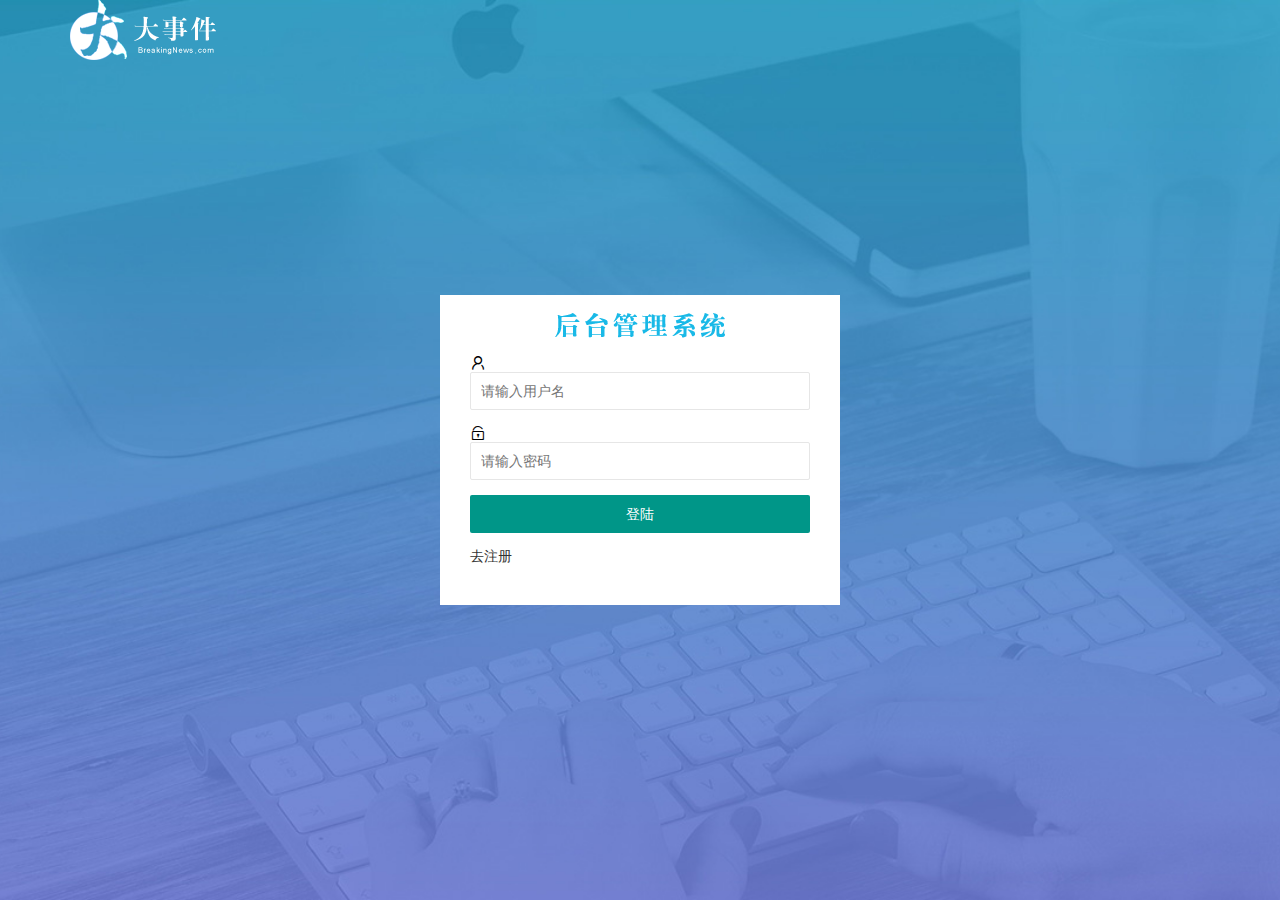
==== login.html @ 747759a8 "结构搭建完成" ====
<!DOCTYPE html>
<html lang="en">

<head>
    <meta charset="UTF-8">
    <meta name="viewport" content="width=device-width, initial-scale=1.0">
    <title>Document</title>
    <link rel="stylesheet" href="/assets/lib/layui/css/layui.css">
    <link rel="stylesheet" href="/assets/css/login.css">

</head>

<body>
    <!-- logo区域 -->
    <div class="layui-main">
        <img src="/assets/images/logo.png" alt="">
    </div>

    <!-- 登陆注册区域 -->
    <div class="form">
        <!-- 表头区域 -->
        <div class="title">

        </div>

        <!-- 登陆表单 -->
        <form class="layui-form" action="" id="form-login">
            <div class="layui-form-item">
                <i class="layui-icon layui-icon-username"></i>
                <input type="text" name="username" required lay-verify="required" placeholder="请输入用户名" autocomplete="off" class="layui-input">
            </div>
            <div class="layui-form-item">
                <i class="layui-icon layui-icon-password"></i>
                <input type="text" name="password" required lay-verify="required" placeholder="请输入密码" autocomplete="off" class="layui-input">
            </div>
            <div class="layui-form-item">
                <button class="layui-btn layui-btn-fluid" lay-submit lay-filter="formDemo">登陆</button>
            </div>
            <div class="layui-form-item">
                <a href="javascript:;">去注册</a>
            </div>
        </form>
    </div>
</body>

</html>
---- assets/lib/layui/css/layui.css ----
/** layui-v2.5.5 MIT License By https://www.layui.com */
 .layui-inline,img{display:inline-block;vertical-align:middle}h1,h2,h3,h4,h5,h6{font-weight:400}.layui-edge,.layui-header,.layui-inline,.layui-main{position:relative}.layui-body,.layui-edge,.layui-elip{overflow:hidden}.layui-btn,.layui-edge,.layui-inline,img{vertical-align:middle}.layui-btn,.layui-disabled,.layui-icon,.layui-unselect{-moz-user-select:none;-webkit-user-select:none;-ms-user-select:none}.layui-elip,.layui-form-checkbox span,.layui-form-pane .layui-form-label{text-overflow:ellipsis;white-space:nowrap}.layui-breadcrumb,.layui-tree-btnGroup{visibility:hidden}blockquote,body,button,dd,div,dl,dt,form,h1,h2,h3,h4,h5,h6,input,li,ol,p,pre,td,textarea,th,ul{margin:0;padding:0;-webkit-tap-highlight-color:rgba(0,0,0,0)}a:active,a:hover{outline:0}img{border:none}li{list-style:none}table{border-collapse:collapse;border-spacing:0}h4,h5,h6{font-size:100%}button,input,optgroup,option,select,textarea{font-family:inherit;font-size:inherit;font-style:inherit;font-weight:inherit;outline:0}pre{white-space:pre-wrap;white-space:-moz-pre-wrap;white-space:-pre-wrap;white-space:-o-pre-wrap;word-wrap:break-word}body{line-height:24px;font:14px Helvetica Neue,Helvetica,PingFang SC,Tahoma,Arial,sans-serif}hr{height:1px;margin:10px 0;border:0;clear:both}a{color:#333;text-decoration:none}a:hover{color:#777}a cite{font-style:normal;*cursor:pointer}.layui-border-box,.layui-border-box *{box-sizing:border-box}.layui-box,.layui-box *{box-sizing:content-box}.layui-clear{clear:both;*zoom:1}.layui-clear:after{content:'\20';clear:both;*zoom:1;display:block;height:0}.layui-inline{*display:inline;*zoom:1}.layui-edge{display:inline-block;width:0;height:0;border-width:6px;border-style:dashed;border-color:transparent}.layui-edge-top{top:-4px;border-bottom-color:#999;border-bottom-style:solid}.layui-edge-right{border-left-color:#999;border-left-style:solid}.layui-edge-bottom{top:2px;border-top-color:#999;border-top-style:solid}.layui-edge-left{border-right-color:#999;border-right-style:solid}.layui-disabled,.layui-disabled:hover{color:#d2d2d2!important;cursor:not-allowed!important}.layui-circle{border-radius:100%}.layui-show{display:block!important}.layui-hide{display:none!important}@font-face{font-family:layui-icon;src:url(../font/iconfont.eot?v=250);src:url(../font/iconfont.eot?v=250#iefix) format('embedded-opentype'),url(../font/iconfont.woff2?v=250) format('woff2'),url(../font/iconfont.woff?v=250) format('woff'),url(../font/iconfont.ttf?v=250) format('truetype'),url(../font/iconfont.svg?v=250#layui-icon) format('svg')}.layui-icon{font-family:layui-icon!important;font-size:16px;font-style:normal;-webkit-font-smoothing:antialiased;-moz-osx-font-smoothing:grayscale}.layui-icon-reply-fill:before{content:"\e611"}.layui-icon-set-fill:before{content:"\e614"}.layui-icon-menu-fill:before{content:"\e60f"}.layui-icon-search:before{content:"\e615"}.layui-icon-share:before{content:"\e641"}.layui-icon-set-sm:before{content:"\e620"}.layui-icon-engine:before{content:"\e628"}.layui-icon-close:before{content:"\1006"}.layui-icon-close-fill:before{content:"\1007"}.layui-icon-chart-screen:before{content:"\e629"}.layui-icon-star:before{content:"\e600"}.layui-icon-circle-dot:before{content:"\e617"}.layui-icon-chat:before{content:"\e606"}.layui-icon-release:before{content:"\e609"}.layui-icon-list:before{content:"\e60a"}.layui-icon-chart:before{content:"\e62c"}.layui-icon-ok-circle:before{content:"\1005"}.layui-icon-layim-theme:before{content:"\e61b"}.layui-icon-table:before{content:"\e62d"}.layui-icon-right:before{content:"\e602"}.layui-icon-left:before{content:"\e603"}.layui-icon-cart-simple:before{content:"\e698"}.layui-icon-face-cry:before{content:"\e69c"}.layui-icon-face-smile:before{content:"\e6af"}.layui-icon-survey:before{content:"\e6b2"}.layui-icon-tree:before{content:"\e62e"}.layui-icon-upload-circle:before{content:"\e62f"}.layui-icon-add-circle:before{content:"\e61f"}.layui-icon-download-circle:before{content:"\e601"}.layui-icon-templeate-1:before{content:"\e630"}.layui-icon-util:before{content:"\e631"}.layui-icon-face-surprised:before{content:"\e664"}.layui-icon-edit:before{content:"\e642"}.layui-icon-speaker:before{content:"\e645"}.layui-icon-down:before{content:"\e61a"}.layui-icon-file:before{content:"\e621"}.layui-icon-layouts:before{content:"\e632"}.layui-icon-rate-half:before{content:"\e6c9"}.layui-icon-add-circle-fine:before{content:"\e608"}.layui-icon-prev-circle:before{content:"\e633"}.layui-icon-read:before{content:"\e705"}.layui-icon-404:before{content:"\e61c"}.layui-icon-carousel:before{content:"\e634"}.layui-icon-help:before{content:"\e607"}.layui-icon-code-circle:before{content:"\e635"}.layui-icon-water:before{content:"\e636"}.layui-icon-username:before{content:"\e66f"}.layui-icon-find-fill:before{content:"\e670"}.layui-icon-about:before{content:"\e60b"}.layui-icon-location:before{content:"\e715"}.layui-icon-up:before{content:"\e619"}.layui-icon-pause:before{content:"\e651"}.layui-icon-date:before{content:"\e637"}.layui-icon-layim-uploadfile:before{content:"\e61d"}.layui-icon-delete:before{content:"\e640"}.layui-icon-play:before{content:"\e652"}.layui-icon-top:before{content:"\e604"}.layui-icon-friends:before{content:"\e612"}.layui-icon-refresh-3:before{content:"\e9aa"}.layui-icon-ok:before{content:"\e605"}.layui-icon-layer:before{content:"\e638"}.layui-icon-face-smile-fine:before{content:"\e60c"}.layui-icon-dollar:before{content:"\e659"}.layui-icon-group:before{content:"\e613"}.layui-icon-layim-download:before{content:"\e61e"}.layui-icon-picture-fine:before{content:"\e60d"}.layui-icon-link:before{content:"\e64c"}.layui-icon-diamond:before{content:"\e735"}.layui-icon-log:before{content:"\e60e"}.layui-icon-rate-solid:before{content:"\e67a"}.layui-icon-fonts-del:before{content:"\e64f"}.layui-icon-unlink:before{content:"\e64d"}.layui-icon-fonts-clear:before{content:"\e639"}.layui-icon-triangle-r:before{content:"\e623"}.layui-icon-circle:before{content:"\e63f"}.layui-icon-radio:before{content:"\e643"}.layui-icon-align-center:before{content:"\e647"}.layui-icon-align-right:before{content:"\e648"}.layui-icon-align-left:before{content:"\e649"}.layui-icon-loading-1:before{content:"\e63e"}.layui-icon-return:before{content:"\e65c"}.layui-icon-fonts-strong:before{content:"\e62b"}.layui-icon-upload:before{content:"\e67c"}.layui-icon-dialogue:before{content:"\e63a"}.layui-icon-video:before{content:"\e6ed"}.layui-icon-headset:before{content:"\e6fc"}.layui-icon-cellphone-fine:before{content:"\e63b"}.layui-icon-add-1:before{content:"\e654"}.layui-icon-face-smile-b:before{content:"\e650"}.layui-icon-fonts-html:before{content:"\e64b"}.layui-icon-form:before{content:"\e63c"}.layui-icon-cart:before{content:"\e657"}.layui-icon-camera-fill:before{content:"\e65d"}.layui-icon-tabs:before{content:"\e62a"}.layui-icon-fonts-code:before{content:"\e64e"}.layui-icon-fire:before{content:"\e756"}.layui-icon-set:before{content:"\e716"}.layui-icon-fonts-u:before{content:"\e646"}.layui-icon-triangle-d:before{content:"\e625"}.layui-icon-tips:before{content:"\e702"}.layui-icon-picture:before{content:"\e64a"}.layui-icon-more-vertical:before{content:"\e671"}.layui-icon-flag:before{content:"\e66c"}.layui-icon-loading:before{content:"\e63d"}.layui-icon-fonts-i:before{content:"\e644"}.layui-icon-refresh-1:before{content:"\e666"}.layui-icon-rmb:before{content:"\e65e"}.layui-icon-home:before{content:"\e68e"}.layui-icon-user:before{content:"\e770"}.layui-icon-notice:before{content:"\e667"}.layui-icon-login-weibo:before{content:"\e675"}.layui-icon-voice:before{content:"\e688"}.layui-icon-upload-drag:before{content:"\e681"}.layui-icon-login-qq:before{content:"\e676"}.layui-icon-snowflake:before{content:"\e6b1"}.layui-icon-file-b:before{content:"\e655"}.layui-icon-template:before{content:"\e663"}.layui-icon-auz:before{content:"\e672"}.layui-icon-console:before{content:"\e665"}.layui-icon-app:before{content:"\e653"}.layui-icon-prev:before{content:"\e65a"}.layui-icon-website:before{content:"\e7ae"}.layui-icon-next:before{content:"\e65b"}.layui-icon-component:before{content:"\e857"}.layui-icon-more:before{content:"\e65f"}.layui-icon-login-wechat:before{content:"\e677"}.layui-icon-shrink-right:before{content:"\e668"}.layui-icon-spread-left:before{content:"\e66b"}.layui-icon-camera:before{content:"\e660"}.layui-icon-note:before{content:"\e66e"}.layui-icon-refresh:before{content:"\e669"}.layui-icon-female:before{content:"\e661"}.layui-icon-male:before{content:"\e662"}.layui-icon-password:before{content:"\e673"}.layui-icon-senior:before{content:"\e674"}.layui-icon-theme:before{content:"\e66a"}.layui-icon-tread:before{content:"\e6c5"}.layui-icon-praise:before{content:"\e6c6"}.layui-icon-star-fill:before{content:"\e658"}.layui-icon-rate:before{content:"\e67b"}.layui-icon-template-1:before{content:"\e656"}.layui-icon-vercode:before{content:"\e679"}.layui-icon-cellphone:before{content:"\e678"}.layui-icon-screen-full:before{content:"\e622"}.layui-icon-screen-restore:before{content:"\e758"}.layui-icon-cols:before{content:"\e610"}.layui-icon-export:before{content:"\e67d"}.layui-icon-print:before{content:"\e66d"}.layui-icon-slider:before{content:"\e714"}.layui-icon-addition:before{content:"\e624"}.layui-icon-subtraction:before{content:"\e67e"}.layui-icon-service:before{content:"\e626"}.layui-icon-transfer:before{content:"\e691"}.layui-main{width:1140px;margin:0 auto}.layui-header{z-index:1000;height:60px}.layui-header a:hover{transition:all .5s;-webkit-transition:all .5s}.layui-side{position:fixed;left:0;top:0;bottom:0;z-index:999;width:200px;overflow-x:hidden}.layui-side-scroll{position:relative;width:220px;height:100%;overflow-x:hidden}.layui-body{position:absolute;left:200px;right:0;top:0;bottom:0;z-index:998;width:auto;overflow-y:auto;box-sizing:border-box}.layui-layout-body{overflow:hidden}.layui-layout-admin .layui-header{background-color:#23262E}.layui-layout-admin .layui-side{top:60px;width:200px;overflow-x:hidden}.layui-layout-admin .layui-body{position:fixed;top:60px;bottom:44px}.layui-layout-admin .layui-main{width:auto;margin:0 15px}.layui-layout-admin .layui-footer{position:fixed;left:200px;right:0;bottom:0;height:44px;line-height:44px;padding:0 15px;background-color:#eee}.layui-layout-admin .layui-logo{position:absolute;left:0;top:0;width:200px;height:100%;line-height:60px;text-align:center;color:#009688;font-size:16px}.layui-layout-admin .layui-header .layui-nav{background:0 0}.layui-layout-left{position:absolute!important;left:200px;top:0}.layui-layout-right{position:absolute!important;right:0;top:0}.layui-container{position:relative;margin:0 auto;padding:0 15px;box-sizing:border-box}.layui-fluid{position:relative;margin:0 auto;padding:0 15px}.layui-row:after,.layui-row:before{content:'';display:block;clear:both}.layui-col-lg1,.layui-col-lg10,.layui-col-lg11,.layui-col-lg12,.layui-col-lg2,.layui-col-lg3,.layui-col-lg4,.layui-col-lg5,.layui-col-lg6,.layui-col-lg7,.layui-col-lg8,.layui-col-lg9,.layui-col-md1,.layui-col-md10,.layui-col-md11,.layui-col-md12,.layui-col-md2,.layui-col-md3,.layui-col-md4,.layui-col-md5,.layui-col-md6,.layui-col-md7,.layui-col-md8,.layui-col-md9,.layui-col-sm1,.layui-col-sm10,.layui-col-sm11,.layui-col-sm12,.layui-col-sm2,.layui-col-sm3,.layui-col-sm4,.layui-col-sm5,.layui-col-sm6,.layui-col-sm7,.layui-col-sm8,.layui-col-sm9,.layui-col-xs1,.layui-col-xs10,.layui-col-xs11,.layui-col-xs12,.layui-col-xs2,.layui-col-xs3,.layui-col-xs4,.layui-col-xs5,.layui-col-xs6,.layui-col-xs7,.layui-col-xs8,.layui-col-xs9{position:relative;display:block;box-sizing:border-box}.layui-col-xs1,.layui-col-xs10,.layui-col-xs11,.layui-col-xs12,.layui-col-xs2,.layui-col-xs3,.layui-col-xs4,.layui-col-xs5,.layui-col-xs6,.layui-col-xs7,.layui-col-xs8,.layui-col-xs9{float:left}.layui-col-xs1{width:8.33333333%}.layui-col-xs2{width:16.66666667%}.layui-col-xs3{width:25%}.layui-col-xs4{width:33.33333333%}.layui-col-xs5{width:41.66666667%}.layui-col-xs6{width:50%}.layui-col-xs7{width:58.33333333%}.layui-col-xs8{width:66.66666667%}.layui-col-xs9{width:75%}.layui-col-xs10{width:83.33333333%}.layui-col-xs11{width:91.66666667%}.layui-col-xs12{width:100%}.layui-col-xs-offset1{margin-left:8.33333333%}.layui-col-xs-offset2{margin-left:16.66666667%}.layui-col-xs-offset3{margin-left:25%}.layui-col-xs-offset4{margin-left:33.33333333%}.layui-col-xs-offset5{margin-left:41.66666667%}.layui-col-xs-offset6{margin-left:50%}.layui-col-xs-offset7{margin-left:58.33333333%}.layui-col-xs-offset8{margin-left:66.66666667%}.layui-col-xs-offset9{margin-left:75%}.layui-col-xs-offset10{margin-left:83.33333333%}.layui-col-xs-offset11{margin-left:91.66666667%}.layui-col-xs-offset12{margin-left:100%}@media screen and (max-width:768px){.layui-hide-xs{display:none!important}.layui-show-xs-block{display:block!important}.layui-show-xs-inline{display:inline!important}.layui-show-xs-inline-block{display:inline-block!important}}@media screen and (min-width:768px){.layui-container{width:750px}.layui-hide-sm{display:none!important}.layui-show-sm-block{display:block!important}.layui-show-sm-inline{display:inline!important}.layui-show-sm-inline-block{display:inline-block!important}.layui-col-sm1,.layui-col-sm10,.layui-col-sm11,.layui-col-sm12,.layui-col-sm2,.layui-col-sm3,.layui-col-sm4,.layui-col-sm5,.layui-col-sm6,.layui-col-sm7,.layui-col-sm8,.layui-col-sm9{float:left}.layui-col-sm1{width:8.33333333%}.layui-col-sm2{width:16.66666667%}.layui-col-sm3{width:25%}.layui-col-sm4{width:33.33333333%}.layui-col-sm5{width:41.66666667%}.layui-col-sm6{width:50%}.layui-col-sm7{width:58.33333333%}.layui-col-sm8{width:66.66666667%}.layui-col-sm9{width:75%}.layui-col-sm10{width:83.33333333%}.layui-col-sm11{width:91.66666667%}.layui-col-sm12{width:100%}.layui-col-sm-offset1{margin-left:8.33333333%}.layui-col-sm-offset2{margin-left:16.66666667%}.layui-col-sm-offset3{margin-left:25%}.layui-col-sm-offset4{margin-left:33.33333333%}.layui-col-sm-offset5{margin-left:41.66666667%}.layui-col-sm-offset6{margin-left:50%}.layui-col-sm-offset7{margin-left:58.33333333%}.layui-col-sm-offset8{margin-left:66.66666667%}.layui-col-sm-offset9{margin-left:75%}.layui-col-sm-offset10{margin-left:83.33333333%}.layui-col-sm-offset11{margin-left:91.66666667%}.layui-col-sm-offset12{margin-left:100%}}@media screen and (min-width:992px){.layui-container{width:970px}.layui-hide-md{display:none!important}.layui-show-md-block{display:block!important}.layui-show-md-inline{display:inline!important}.layui-show-md-inline-block{display:inline-block!important}.layui-col-md1,.layui-col-md10,.layui-col-md11,.layui-col-md12,.layui-col-md2,.layui-col-md3,.layui-col-md4,.layui-col-md5,.layui-col-md6,.layui-col-md7,.layui-col-md8,.layui-col-md9{float:left}.layui-col-md1{width:8.33333333%}.layui-col-md2{width:16.66666667%}.layui-col-md3{width:25%}.layui-col-md4{width:33.33333333%}.layui-col-md5{width:41.66666667%}.layui-col-md6{width:50%}.layui-col-md7{width:58.33333333%}.layui-col-md8{width:66.66666667%}.layui-col-md9{width:75%}.layui-col-md10{width:83.33333333%}.layui-col-md11{width:91.66666667%}.layui-col-md12{width:100%}.layui-col-md-offset1{margin-left:8.33333333%}.layui-col-md-offset2{margin-left:16.66666667%}.layui-col-md-offset3{margin-left:25%}.layui-col-md-offset4{margin-left:33.33333333%}.layui-col-md-offset5{margin-left:41.66666667%}.layui-col-md-offset6{margin-left:50%}.layui-col-md-offset7{margin-left:58.33333333%}.layui-col-md-offset8{margin-left:66.66666667%}.layui-col-md-offset9{margin-left:75%}.layui-col-md-offset10{margin-left:83.33333333%}.layui-col-md-offset11{margin-left:91.66666667%}.layui-col-md-offset12{margin-left:100%}}@media screen and (min-width:1200px){.layui-container{width:1170px}.layui-hide-lg{display:none!important}.layui-show-lg-block{display:block!important}.layui-show-lg-inline{display:inline!important}.layui-show-lg-inline-block{display:inline-block!important}.layui-col-lg1,.layui-col-lg10,.layui-col-lg11,.layui-col-lg12,.layui-col-lg2,.layui-col-lg3,.layui-col-lg4,.layui-col-lg5,.layui-col-lg6,.layui-col-lg7,.layui-col-lg8,.layui-col-lg9{float:left}.layui-col-lg1{width:8.33333333%}.layui-col-lg2{width:16.66666667%}.layui-col-lg3{width:25%}.layui-col-lg4{width:33.33333333%}.layui-col-lg5{width:41.66666667%}.layui-col-lg6{width:50%}.layui-col-lg7{width:58.33333333%}.layui-col-lg8{width:66.66666667%}.layui-col-lg9{width:75%}.layui-col-lg10{width:83.33333333%}.layui-col-lg11{width:91.66666667%}.layui-col-lg12{width:100%}.layui-col-lg-offset1{margin-left:8.33333333%}.layui-col-lg-offset2{margin-left:16.66666667%}.layui-col-lg-offset3{margin-left:25%}.layui-col-lg-offset4{margin-left:33.33333333%}.layui-col-lg-offset5{margin-left:41.66666667%}.layui-col-lg-offset6{margin-left:50%}.layui-col-lg-offset7{margin-left:58.33333333%}.layui-col-lg-offset8{margin-left:66.66666667%}.layui-col-lg-offset9{margin-left:75%}.layui-col-lg-offset10{margin-left:83.33333333%}.layui-col-lg-offset11{margin-left:91.66666667%}.layui-col-lg-offset12{margin-left:100%}}.layui-col-space1{margin:-.5px}.layui-col-space1>*{padding:.5px}.layui-col-space3{margin:-1.5px}.layui-col-space3>*{padding:1.5px}.layui-col-space5{margin:-2.5px}.layui-col-space5>*{padding:2.5px}.layui-col-space8{margin:-3.5px}.layui-col-space8>*{padding:3.5px}.layui-col-space10{margin:-5px}.layui-col-space10>*{padding:5px}.layui-col-space12{margin:-6px}.layui-col-space12>*{padding:6px}.layui-col-space15{margin:-7.5px}.layui-col-space15>*{padding:7.5px}.layui-col-space18{margin:-9px}.layui-col-space18>*{padding:9px}.layui-col-space20{margin:-10px}.layui-col-space20>*{padding:10px}.layui-col-space22{margin:-11px}.layui-col-space22>*{padding:11px}.layui-col-space25{margin:-12.5px}.layui-col-space25>*{padding:12.5px}.layui-col-space30{margin:-15px}.layui-col-space30>*{padding:15px}.layui-btn,.layui-input,.layui-select,.layui-textarea,.layui-upload-button{outline:0;-webkit-appearance:none;transition:all .3s;-webkit-transition:all .3s;box-sizing:border-box}.layui-elem-quote{margin-bottom:10px;padding:15px;line-height:22px;border-left:5px solid #009688;border-radius:0 2px 2px 0;background-color:#f2f2f2}.layui-quote-nm{border-style:solid;border-width:1px 1px 1px 5px;background:0 0}.layui-elem-field{margin-bottom:10px;padding:0;border-width:1px;border-style:solid}.layui-elem-field legend{margin-left:20px;padding:0 10px;font-size:20px;font-weight:300}.layui-field-title{margin:10px 0 20px;border-width:1px 0 0}.layui-field-box{padding:10px 15px}.layui-field-title .layui-field-box{padding:10px 0}.layui-progress{position:relative;height:6px;border-radius:20px;background-color:#e2e2e2}.layui-progress-bar{position:absolute;left:0;top:0;width:0;max-width:100%;height:6px;border-radius:20px;text-align:right;background-color:#5FB878;transition:all .3s;-webkit-transition:all .3s}.layui-progress-big,.layui-progress-big .layui-progress-bar{height:18px;line-height:18px}.layui-progress-text{position:relative;top:-20px;line-height:18px;font-size:12px;color:#666}.layui-progress-big .layui-progress-text{position:static;padding:0 10px;color:#fff}.layui-collapse{border-width:1px;border-style:solid;border-radius:2px}.layui-colla-content,.layui-colla-item{border-top-width:1px;border-top-style:solid}.layui-colla-item:first-child{border-top:none}.layui-colla-title{position:relative;height:42px;line-height:42px;padding:0 15px 0 35px;color:#333;background-color:#f2f2f2;cursor:pointer;font-size:14px;overflow:hidden}.layui-colla-content{display:none;padding:10px 15px;line-height:22px;color:#666}.layui-colla-icon{position:absolute;left:15px;top:0;font-size:14px}.layui-card{margin-bottom:15px;border-radius:2px;background-color:#fff;box-shadow:0 1px 2px 0 rgba(0,0,0,.05)}.layui-card:last-child{margin-bottom:0}.layui-card-header{position:relative;height:42px;line-height:42px;padding:0 15px;border-bottom:1px solid #f6f6f6;color:#333;border-radius:2px 2px 0 0;font-size:14px}.layui-bg-black,.layui-bg-blue,.layui-bg-cyan,.layui-bg-green,.layui-bg-orange,.layui-bg-red{color:#fff!important}.layui-card-body{position:relative;padding:10px 15px;line-height:24px}.layui-card-body[pad15]{padding:15px}.layui-card-body[pad20]{padding:20px}.layui-card-body .layui-table{margin:5px 0}.layui-card .layui-tab{margin:0}.layui-panel-window{position:relative;padding:15px;border-radius:0;border-top:5px solid #E6E6E6;background-color:#fff}.layui-auxiliar-moving{position:fixed;left:0;right:0;top:0;bottom:0;width:100%;height:100%;background:0 0;z-index:9999999999}.layui-form-label,.layui-form-mid,.layui-form-select,.layui-input-block,.layui-input-inline,.layui-textarea{position:relative}.layui-bg-red{background-color:#FF5722!important}.layui-bg-orange{background-color:#FFB800!important}.layui-bg-green{background-color:#009688!important}.layui-bg-cyan{background-color:#2F4056!important}.layui-bg-blue{background-color:#1E9FFF!important}.layui-bg-black{background-color:#393D49!important}.layui-bg-gray{background-color:#eee!important;color:#666!important}.layui-badge-rim,.layui-colla-content,.layui-colla-item,.layui-collapse,.layui-elem-field,.layui-form-pane .layui-form-item[pane],.layui-form-pane .layui-form-label,.layui-input,.layui-layedit,.layui-layedit-tool,.layui-quote-nm,.layui-select,.layui-tab-bar,.layui-tab-card,.layui-tab-title,.layui-tab-title .layui-this:after,.layui-textarea{border-color:#e6e6e6}.layui-timeline-item:before,hr{background-color:#e6e6e6}.layui-text{line-height:22px;font-size:14px;color:#666}.layui-text h1,.layui-text h2,.layui-text h3{font-weight:500;color:#333}.layui-text h1{font-size:30px}.layui-text h2{font-size:24px}.layui-text h3{font-size:18px}.layui-text a:not(.layui-btn){color:#01AAED}.layui-text a:not(.layui-btn):hover{text-decoration:underline}.layui-text ul{padding:5px 0 5px 15px}.layui-text ul li{margin-top:5px;list-style-type:disc}.layui-text em,.layui-word-aux{color:#999!important;padding:0 5px!important}.layui-btn{display:inline-block;height:38px;line-height:38px;padding:0 18px;background-color:#009688;color:#fff;white-space:nowrap;text-align:center;font-size:14px;border:none;border-radius:2px;cursor:pointer}.layui-btn:hover{opacity:.8;filter:alpha(opacity=80);color:#fff}.layui-btn:active{opacity:1;filter:alpha(opacity=100)}.layui-btn+.layui-btn{margin-left:10px}.layui-btn-container{font-size:0}.layui-btn-container .layui-btn{margin-right:10px;margin-bottom:10px}.layui-btn-container .layui-btn+.layui-btn{margin-left:0}.layui-table .layui-btn-container .layui-btn{margin-bottom:9px}.layui-btn-radius{border-radius:100px}.layui-btn .layui-icon{margin-right:3px;font-size:18px;vertical-align:bottom;vertical-align:middle\9}.layui-btn-primary{border:1px solid #C9C9C9;background-color:#fff;color:#555}.layui-btn-primary:hover{border-color:#009688;color:#333}.layui-btn-normal{background-color:#1E9FFF}.layui-btn-warm{background-color:#FFB800}.layui-btn-danger{background-color:#FF5722}.layui-btn-checked{background-color:#5FB878}.layui-btn-disabled,.layui-btn-disabled:active,.layui-btn-disabled:hover{border:1px solid #e6e6e6;background-color:#FBFBFB;color:#C9C9C9;cursor:not-allowed;opacity:1}.layui-btn-lg{height:44px;line-height:44px;padding:0 25px;font-size:16px}.layui-btn-sm{height:30px;line-height:30px;padding:0 10px;font-size:12px}.layui-btn-sm i{font-size:16px!important}.layui-btn-xs{height:22px;line-height:22px;padding:0 5px;font-size:12px}.layui-btn-xs i{font-size:14px!important}.layui-btn-group{display:inline-block;vertical-align:middle;font-size:0}.layui-btn-group .layui-btn{margin-left:0!important;margin-right:0!important;border-left:1px solid rgba(255,255,255,.5);border-radius:0}.layui-btn-group .layui-btn-primary{border-left:none}.layui-btn-group .layui-btn-primary:hover{border-color:#C9C9C9;color:#009688}.layui-btn-group .layui-btn:first-child{border-left:none;border-radius:2px 0 0 2px}.layui-btn-group .layui-btn-primary:first-child{border-left:1px solid #c9c9c9}.layui-btn-group .layui-btn:last-child{border-radius:0 2px 2px 0}.layui-btn-group .layui-btn+.layui-btn{margin-left:0}.layui-btn-group+.layui-btn-group{margin-left:10px}.layui-btn-fluid{width:100%}.layui-input,.layui-select,.layui-textarea{height:38px;line-height:1.3;line-height:38px\9;border-width:1px;border-style:solid;background-color:#fff;border-radius:2px}.layui-input::-webkit-input-placeholder,.layui-select::-webkit-input-placeholder,.layui-textarea::-webkit-input-placeholder{line-height:1.3}.layui-input,.layui-textarea{display:block;width:100%;padding-left:10px}.layui-input:hover,.layui-textarea:hover{border-color:#D2D2D2!important}.layui-input:focus,.layui-textarea:focus{border-color:#C9C9C9!important}.layui-textarea{min-height:100px;height:auto;line-height:20px;padding:6px 10px;resize:vertical}.layui-select{padding:0 10px}.layui-form input[type=checkbox],.layui-form input[type=radio],.layui-form select{display:none}.layui-form [lay-ignore]{display:initial}.layui-form-item{margin-bottom:15px;clear:both;*zoom:1}.layui-form-item:after{content:'\20';clear:both;*zoom:1;display:block;height:0}.layui-form-label{float:left;display:block;padding:9px 15px;width:80px;font-weight:400;line-height:20px;text-align:right}.layui-form-label-col{display:block;float:none;padding:9px 0;line-height:20px;text-align:left}.layui-form-item .layui-inline{margin-bottom:5px;margin-right:10px}.layui-input-block{margin-left:110px;min-height:36px}.layui-input-inline{display:inline-block;vertical-align:middle}.layui-form-item .layui-input-inline{float:left;width:190px;margin-right:10px}.layui-form-text .layui-input-inline{width:auto}.layui-form-mid{float:left;display:block;padding:9px 0!important;line-height:20px;margin-right:10px}.layui-form-danger+.layui-form-select .layui-input,.layui-form-danger:focus{border-color:#FF5722!important}.layui-form-select .layui-input{padding-right:30px;cursor:pointer}.layui-form-select .layui-edge{position:absolute;right:10px;top:50%;margin-top:-3px;cursor:pointer;border-width:6px;border-top-color:#c2c2c2;border-top-style:solid;transition:all .3s;-webkit-transition:all .3s}.layui-form-select dl{display:none;position:absolute;left:0;top:42px;padding:5px 0;z-index:899;min-width:100%;border:1px solid #d2d2d2;max-height:300px;overflow-y:auto;background-color:#fff;border-radius:2px;box-shadow:0 2px 4px rgba(0,0,0,.12);box-sizing:border-box}.layui-form-select dl dd,.layui-form-select dl dt{padding:0 10px;line-height:36px;white-space:nowrap;overflow:hidden;text-overflow:ellipsis}.layui-form-select dl dt{font-size:12px;color:#999}.layui-form-select dl dd{cursor:pointer}.layui-form-select dl dd:hover{background-color:#f2f2f2;-webkit-transition:.5s all;transition:.5s all}.layui-form-select .layui-select-group dd{padding-left:20px}.layui-form-select dl dd.layui-select-tips{padding-left:10px!important;color:#999}.layui-form-select dl dd.layui-this{background-color:#5FB878;color:#fff}.layui-form-checkbox,.layui-form-select dl dd.layui-disabled{background-color:#fff}.layui-form-selected dl{display:block}.layui-form-checkbox,.layui-form-checkbox *,.layui-form-switch{display:inline-block;vertical-align:middle}.layui-form-selected .layui-edge{margin-top:-9px;-webkit-transform:rotate(180deg);transform:rotate(180deg);margin-top:-3px\9}:root .layui-form-selected .layui-edge{margin-top:-9px\0/IE9}.layui-form-selectup dl{top:auto;bottom:42px}.layui-select-none{margin:5px 0;text-align:center;color:#999}.layui-select-disabled .layui-disabled{border-color:#eee!important}.layui-select-disabled .layui-edge{border-top-color:#d2d2d2}.layui-form-checkbox{position:relative;height:30px;line-height:30px;margin-right:10px;padding-right:30px;cursor:pointer;font-size:0;-webkit-transition:.1s linear;transition:.1s linear;box-sizing:border-box}.layui-form-checkbox span{padding:0 10px;height:100%;font-size:14px;border-radius:2px 0 0 2px;background-color:#d2d2d2;color:#fff;overflow:hidden}.layui-form-checkbox:hover span{background-color:#c2c2c2}.layui-form-checkbox i{position:absolute;right:0;top:0;width:30px;height:28px;border:1px solid #d2d2d2;border-left:none;border-radius:0 2px 2px 0;color:#fff;font-size:20px;text-align:center}.layui-form-checkbox:hover i{border-color:#c2c2c2;color:#c2c2c2}.layui-form-checked,.layui-form-checked:hover{border-color:#5FB878}.layui-form-checked span,.layui-form-checked:hover span{background-color:#5FB878}.layui-form-checked i,.layui-form-checked:hover i{color:#5FB878}.layui-form-item .layui-form-checkbox{margin-top:4px}.layui-form-checkbox[lay-skin=primary]{height:auto!important;line-height:normal!important;min-width:18px;min-height:18px;border:none!important;margin-right:0;padding-left:28px;padding-right:0;background:0 0}.layui-form-checkbox[lay-skin=primary] span{padding-left:0;padding-right:15px;line-height:18px;background:0 0;color:#666}.layui-form-checkbox[lay-skin=primary] i{right:auto;left:0;width:16px;height:16px;line-height:16px;border:1px solid #d2d2d2;font-size:12px;border-radius:2px;background-color:#fff;-webkit-transition:.1s linear;transition:.1s linear}.layui-form-checkbox[lay-skin=primary]:hover i{border-color:#5FB878;color:#fff}.layui-form-checked[lay-skin=primary] i{border-color:#5FB878!important;background-color:#5FB878;color:#fff}.layui-checkbox-disbaled[lay-skin=primary] span{background:0 0!important;color:#c2c2c2}.layui-checkbox-disbaled[lay-skin=primary]:hover i{border-color:#d2d2d2}.layui-form-item .layui-form-checkbox[lay-skin=primary]{margin-top:10px}.layui-form-switch{position:relative;height:22px;line-height:22px;min-width:35px;padding:0 5px;margin-top:8px;border:1px solid #d2d2d2;border-radius:20px;cursor:pointer;background-color:#fff;-webkit-transition:.1s linear;transition:.1s linear}.layui-form-switch i{position:absolute;left:5px;top:3px;width:16px;height:16px;border-radius:20px;background-color:#d2d2d2;-webkit-transition:.1s linear;transition:.1s linear}.layui-form-switch em{position:relative;top:0;width:25px;margin-left:21px;padding:0!important;text-align:center!important;color:#999!important;font-style:normal!important;font-size:12px}.layui-form-onswitch{border-color:#5FB878;background-color:#5FB878}.layui-checkbox-disbaled,.layui-checkbox-disbaled i{border-color:#e2e2e2!important}.layui-form-onswitch i{left:100%;margin-left:-21px;background-color:#fff}.layui-form-onswitch em{margin-left:5px;margin-right:21px;color:#fff!important}.layui-checkbox-disbaled span{background-color:#e2e2e2!important}.layui-checkbox-disbaled:hover i{color:#fff!important}[lay-radio]{display:none}.layui-form-radio,.layui-form-radio *{display:inline-block;vertical-align:middle}.layui-form-radio{line-height:28px;margin:6px 10px 0 0;padding-right:10px;cursor:pointer;font-size:0}.layui-form-radio *{font-size:14px}.layui-form-radio>i{margin-right:8px;font-size:22px;color:#c2c2c2}.layui-form-radio>i:hover,.layui-form-radioed>i{color:#5FB878}.layui-radio-disbaled>i{color:#e2e2e2!important}.layui-form-pane .layui-form-label{width:110px;padding:8px 15px;height:38px;line-height:20px;border-width:1px;border-style:solid;border-radius:2px 0 0 2px;text-align:center;background-color:#FBFBFB;overflow:hidden;box-sizing:border-box}.layui-form-pane .layui-input-inline{margin-left:-1px}.layui-form-pane .layui-input-block{margin-left:110px;left:-1px}.layui-form-pane .layui-input{border-radius:0 2px 2px 0}.layui-form-pane .layui-form-text .layui-form-label{float:none;width:100%;border-radius:2px;box-sizing:border-box;text-align:left}.layui-form-pane .layui-form-text .layui-input-inline{display:block;margin:0;top:-1px;clear:both}.layui-form-pane .layui-form-text .layui-input-block{margin:0;left:0;top:-1px}.layui-form-pane .layui-form-text .layui-textarea{min-height:100px;border-radius:0 0 2px 2px}.layui-form-pane .layui-form-checkbox{margin:4px 0 4px 10px}.layui-form-pane .layui-form-radio,.layui-form-pane .layui-form-switch{margin-top:6px;margin-left:10px}.layui-form-pane .layui-form-item[pane]{position:relative;border-width:1px;border-style:solid}.layui-form-pane .layui-form-item[pane] .layui-form-label{position:absolute;left:0;top:0;height:100%;border-width:0 1px 0 0}.layui-form-pane .layui-form-item[pane] .layui-input-inline{margin-left:110px}@media screen and (max-width:450px){.layui-form-item .layui-form-label{text-overflow:ellipsis;overflow:hidden;white-space:nowrap}.layui-form-item .layui-inline{display:block;margin-right:0;margin-bottom:20px;clear:both}.layui-form-item .layui-inline:after{content:'\20';clear:both;display:block;height:0}.layui-form-item .layui-input-inline{display:block;float:none;left:-3px;width:auto;margin:0 0 10px 112px}.layui-form-item .layui-input-inline+.layui-form-mid{margin-left:110px;top:-5px;padding:0}.layui-form-item .layui-form-checkbox{margin-right:5px;margin-bottom:5px}}.layui-layedit{border-width:1px;border-style:solid;border-radius:2px}.layui-layedit-tool{padding:3px 5px;border-bottom-width:1px;border-bottom-style:solid;font-size:0}.layedit-tool-fixed{position:fixed;top:0;border-top:1px solid #e2e2e2}.layui-layedit-tool .layedit-tool-mid,.layui-layedit-tool .layui-icon{display:inline-block;vertical-align:middle;text-align:center;font-size:14px}.layui-layedit-tool .layui-icon{position:relative;width:32px;height:30px;line-height:30px;margin:3px 5px;color:#777;cursor:pointer;border-radius:2px}.layui-layedit-tool .layui-icon:hover{color:#393D49}.layui-layedit-tool .layui-icon:active{color:#000}.layui-layedit-tool .layedit-tool-active{background-color:#e2e2e2;color:#000}.layui-layedit-tool .layui-disabled,.layui-layedit-tool .layui-disabled:hover{color:#d2d2d2;cursor:not-allowed}.layui-layedit-tool .layedit-tool-mid{width:1px;height:18px;margin:0 10px;background-color:#d2d2d2}.layedit-tool-html{width:50px!important;font-size:30px!important}.layedit-tool-b,.layedit-tool-code,.layedit-tool-help{font-size:16px!important}.layedit-tool-d,.layedit-tool-face,.layedit-tool-image,.layedit-tool-unlink{font-size:18px!important}.layedit-tool-image input{position:absolute;font-size:0;left:0;top:0;width:100%;height:100%;opacity:.01;filter:Alpha(opacity=1);cursor:pointer}.layui-layedit-iframe iframe{display:block;width:100%}#LAY_layedit_code{overflow:hidden}.layui-laypage{display:inline-block;*display:inline;*zoom:1;vertical-align:middle;margin:10px 0;font-size:0}.layui-laypage>a:first-child,.layui-laypage>a:first-child em{border-radius:2px 0 0 2px}.layui-laypage>a:last-child,.layui-laypage>a:last-child em{border-radius:0 2px 2px 0}.layui-laypage>:first-child{margin-left:0!important}.layui-laypage>:last-child{margin-right:0!important}.layui-laypage a,.layui-laypage button,.layui-laypage input,.layui-laypage select,.layui-laypage span{border:1px solid #e2e2e2}.layui-laypage a,.layui-laypage span{display:inline-block;*display:inline;*zoom:1;vertical-align:middle;padding:0 15px;height:28px;line-height:28px;margin:0 -1px 5px 0;background-color:#fff;color:#333;font-size:12px}.layui-flow-more a *,.layui-laypage input,.layui-table-view select[lay-ignore]{display:inline-block}.layui-laypage a:hover{color:#009688}.layui-laypage em{font-style:normal}.layui-laypage .layui-laypage-spr{color:#999;font-weight:700}.layui-laypage a{text-decoration:none}.layui-laypage .layui-laypage-curr{position:relative}.layui-laypage .layui-laypage-curr em{position:relative;color:#fff}.layui-laypage .layui-laypage-curr .layui-laypage-em{position:absolute;left:-1px;top:-1px;padding:1px;width:100%;height:100%;background-color:#009688}.layui-laypage-em{border-radius:2px}.layui-laypage-next em,.layui-laypage-prev em{font-family:Sim sun;font-size:16px}.layui-laypage .layui-laypage-count,.layui-laypage .layui-laypage-limits,.layui-laypage .layui-laypage-refresh,.layui-laypage .layui-laypage-skip{margin-left:10px;margin-right:10px;padding:0;border:none}.layui-laypage .layui-laypage-limits,.layui-laypage .layui-laypage-refresh{vertical-align:top}.layui-laypage .layui-laypage-refresh i{font-size:18px;cursor:pointer}.layui-laypage select{height:22px;padding:3px;border-radius:2px;cursor:pointer}.layui-laypage .layui-laypage-skip{height:30px;line-height:30px;color:#999}.layui-laypage button,.layui-laypage input{height:30px;line-height:30px;border-radius:2px;vertical-align:top;background-color:#fff;box-sizing:border-box}.layui-laypage input{width:40px;margin:0 10px;padding:0 3px;text-align:center}.layui-laypage input:focus,.layui-laypage select:focus{border-color:#009688!important}.layui-laypage button{margin-left:10px;padding:0 10px;cursor:pointer}.layui-table,.layui-table-view{margin:10px 0}.layui-flow-more{margin:10px 0;text-align:center;color:#999;font-size:14px}.layui-flow-more a{height:32px;line-height:32px}.layui-flow-more a *{vertical-align:top}.layui-flow-more a cite{padding:0 20px;border-radius:3px;background-color:#eee;color:#333;font-style:normal}.layui-flow-more a cite:hover{opacity:.8}.layui-flow-more a i{font-size:30px;color:#737383}.layui-table{width:100%;background-color:#fff;color:#666}.layui-table tr{transition:all .3s;-webkit-transition:all .3s}.layui-table th{text-align:left;font-weight:400}.layui-table tbody tr:hover,.layui-table thead tr,.layui-table-click,.layui-table-header,.layui-table-hover,.layui-table-mend,.layui-table-patch,.layui-table-tool,.layui-table-total,.layui-table-total tr,.layui-table[lay-even] tr:nth-child(even){background-color:#f2f2f2}.layui-table td,.layui-table th,.layui-table-col-set,.layui-table-fixed-r,.layui-table-grid-down,.layui-table-header,.layui-table-page,.layui-table-tips-main,.layui-table-tool,.layui-table-total,.layui-table-view,.layui-table[lay-skin=line],.layui-table[lay-skin=row]{border-width:1px;border-style:solid;border-color:#e6e6e6}.layui-table td,.layui-table th{position:relative;padding:9px 15px;min-height:20px;line-height:20px;font-size:14px}.layui-table[lay-skin=line] td,.layui-table[lay-skin=line] th{border-width:0 0 1px}.layui-table[lay-skin=row] td,.layui-table[lay-skin=row] th{border-width:0 1px 0 0}.layui-table[lay-skin=nob] td,.layui-table[lay-skin=nob] th{border:none}.layui-table img{max-width:100px}.layui-table[lay-size=lg] td,.layui-table[lay-size=lg] th{padding:15px 30px}.layui-table-view .layui-table[lay-size=lg] .layui-table-cell{height:40px;line-height:40px}.layui-table[lay-size=sm] td,.layui-table[lay-size=sm] th{font-size:12px;padding:5px 10px}.layui-table-view .layui-table[lay-size=sm] .layui-table-cell{height:20px;line-height:20px}.layui-table[lay-data]{display:none}.layui-table-box{position:relative;overflow:hidden}.layui-table-view .layui-table{position:relative;width:auto;margin:0}.layui-table-view .layui-table[lay-skin=line]{border-width:0 1px 0 0}.layui-table-view .layui-table[lay-skin=row]{border-width:0 0 1px}.layui-table-view .layui-table td,.layui-table-view .layui-table th{padding:5px 0;border-top:none;border-left:none}.layui-table-view .layui-table th.layui-unselect .layui-table-cell span{cursor:pointer}.layui-table-view .layui-table td{cursor:default}.layui-table-view .layui-table td[data-edit=text]{cursor:text}.layui-table-view .layui-form-checkbox[lay-skin=primary] i{width:18px;height:18px}.layui-table-view .layui-form-radio{line-height:0;padding:0}.layui-table-view .layui-form-radio>i{margin:0;font-size:20px}.layui-table-init{position:absolute;left:0;top:0;width:100%;height:100%;text-align:center;z-index:110}.layui-table-init .layui-icon{position:absolute;left:50%;top:50%;margin:-15px 0 0 -15px;font-size:30px;color:#c2c2c2}.layui-table-header{border-width:0 0 1px;overflow:hidden}.layui-table-header .layui-table{margin-bottom:-1px}.layui-table-tool .layui-inline[lay-event]{position:relative;width:26px;height:26px;padding:5px;line-height:16px;margin-right:10px;text-align:center;color:#333;border:1px solid #ccc;cursor:pointer;-webkit-transition:.5s all;transition:.5s all}.layui-table-tool .layui-inline[lay-event]:hover{border:1px solid #999}.layui-table-tool-temp{padding-right:120px}.layui-table-tool-self{position:absolute;right:17px;top:10px}.layui-table-tool .layui-table-tool-self .layui-inline[lay-event]{margin:0 0 0 10px}.layui-table-tool-panel{position:absolute;top:29px;left:-1px;padding:5px 0;min-width:150px;min-height:40px;border:1px solid #d2d2d2;text-align:left;overflow-y:auto;background-color:#fff;box-shadow:0 2px 4px rgba(0,0,0,.12)}.layui-table-cell,.layui-table-tool-panel li{overflow:hidden;text-overflow:ellipsis;white-space:nowrap}.layui-table-tool-panel li{padding:0 10px;line-height:30px;-webkit-transition:.5s all;transition:.5s all}.layui-table-tool-panel li .layui-form-checkbox[lay-skin=primary]{width:100%;padding-left:28px}.layui-table-tool-panel li:hover{background-color:#f2f2f2}.layui-table-tool-panel li .layui-form-checkbox[lay-skin=primary] i{position:absolute;left:0;top:0}.layui-table-tool-panel li .layui-form-checkbox[lay-skin=primary] span{padding:0}.layui-table-tool .layui-table-tool-self .layui-table-tool-panel{left:auto;right:-1px}.layui-table-col-set{position:absolute;right:0;top:0;width:20px;height:100%;border-width:0 0 0 1px;background-color:#fff}.layui-table-sort{width:10px;height:20px;margin-left:5px;cursor:pointer!important}.layui-table-sort .layui-edge{position:absolute;left:5px;border-width:5px}.layui-table-sort .layui-table-sort-asc{top:3px;border-top:none;border-bottom-style:solid;border-bottom-color:#b2b2b2}.layui-table-sort .layui-table-sort-asc:hover{border-bottom-color:#666}.layui-table-sort .layui-table-sort-desc{bottom:5px;border-bottom:none;border-top-style:solid;border-top-color:#b2b2b2}.layui-table-sort .layui-table-sort-desc:hover{border-top-color:#666}.layui-table-sort[lay-sort=asc] .layui-table-sort-asc{border-bottom-color:#000}.layui-table-sort[lay-sort=desc] .layui-table-sort-desc{border-top-color:#000}.layui-table-cell{height:28px;line-height:28px;padding:0 15px;position:relative;box-sizing:border-box}.layui-table-cell .layui-form-checkbox[lay-skin=primary]{top:-1px;padding:0}.layui-table-cell .layui-table-link{color:#01AAED}.laytable-cell-checkbox,.laytable-cell-numbers,.laytable-cell-radio,.laytable-cell-space{padding:0;text-align:center}.layui-table-body{position:relative;overflow:auto;margin-right:-1px;margin-bottom:-1px}.layui-table-body .layui-none{line-height:26px;padding:15px;text-align:center;color:#999}.layui-table-fixed{position:absolute;left:0;top:0;z-index:101}.layui-table-fixed .layui-table-body{overflow:hidden}.layui-table-fixed-l{box-shadow:0 -1px 8px rgba(0,0,0,.08)}.layui-table-fixed-r{left:auto;right:-1px;border-width:0 0 0 1px;box-shadow:-1px 0 8px rgba(0,0,0,.08)}.layui-table-fixed-r .layui-table-header{position:relative;overflow:visible}.layui-table-mend{position:absolute;right:-49px;top:0;height:100%;width:50px}.layui-table-tool{position:relative;z-index:890;width:100%;min-height:50px;line-height:30px;padding:10px 15px;border-width:0 0 1px}.layui-table-tool .layui-btn-container{margin-bottom:-10px}.layui-table-page,.layui-table-total{border-width:1px 0 0;margin-bottom:-1px;overflow:hidden}.layui-table-page{position:relative;width:100%;padding:7px 7px 0;height:41px;font-size:12px;white-space:nowrap}.layui-table-page>div{height:26px}.layui-table-page .layui-laypage{margin:0}.layui-table-page .layui-laypage a,.layui-table-page .layui-laypage span{height:26px;line-height:26px;margin-bottom:10px;border:none;background:0 0}.layui-table-page .layui-laypage a,.layui-table-page .layui-laypage span.layui-laypage-curr{padding:0 12px}.layui-table-page .layui-laypage span{margin-left:0;padding:0}.layui-table-page .layui-laypage .layui-laypage-prev{margin-left:-7px!important}.layui-table-page .layui-laypage .layui-laypage-curr .layui-laypage-em{left:0;top:0;padding:0}.layui-table-page .layui-laypage button,.layui-table-page .layui-laypage input{height:26px;line-height:26px}.layui-table-page .layui-laypage input{width:40px}.layui-table-page .layui-laypage button{padding:0 10px}.layui-table-page select{height:18px}.layui-table-patch .layui-table-cell{padding:0;width:30px}.layui-table-edit{position:absolute;left:0;top:0;width:100%;height:100%;padding:0 14px 1px;border-radius:0;box-shadow:1px 1px 20px rgba(0,0,0,.15)}.layui-table-edit:focus{border-color:#5FB878!important}select.layui-table-edit{padding:0 0 0 10px;border-color:#C9C9C9}.layui-table-view .layui-form-checkbox,.layui-table-view .layui-form-radio,.layui-table-view .layui-form-switch{top:0;margin:0;box-sizing:content-box}.layui-table-view .layui-form-checkbox{top:-1px;height:26px;line-height:26px}.layui-table-view .layui-form-checkbox i{height:26px}.layui-table-grid .layui-table-cell{overflow:visible}.layui-table-grid-down{position:absolute;top:0;right:0;width:26px;height:100%;padding:5px 0;border-width:0 0 0 1px;text-align:center;background-color:#fff;color:#999;cursor:pointer}.layui-table-grid-down .layui-icon{position:absolute;top:50%;left:50%;margin:-8px 0 0 -8px}.layui-table-grid-down:hover{background-color:#fbfbfb}body .layui-table-tips .layui-layer-content{background:0 0;padding:0;box-shadow:0 1px 6px rgba(0,0,0,.12)}.layui-table-tips-main{margin:-44px 0 0 -1px;max-height:150px;padding:8px 15px;font-size:14px;overflow-y:scroll;background-color:#fff;color:#666}.layui-table-tips-c{position:absolute;right:-3px;top:-13px;width:20px;height:20px;padding:3px;cursor:pointer;background-color:#666;border-radius:50%;color:#fff}.layui-table-tips-c:hover{background-color:#777}.layui-table-tips-c:before{position:relative;right:-2px}.layui-upload-file{display:none!important;opacity:.01;filter:Alpha(opacity=1)}.layui-upload-drag,.layui-upload-form,.layui-upload-wrap{display:inline-block}.layui-upload-list{margin:10px 0}.layui-upload-choose{padding:0 10px;color:#999}.layui-upload-drag{position:relative;padding:30px;border:1px dashed #e2e2e2;background-color:#fff;text-align:center;cursor:pointer;color:#999}.layui-upload-drag .layui-icon{font-size:50px;color:#009688}.layui-upload-drag[lay-over]{border-color:#009688}.layui-upload-iframe{position:absolute;width:0;height:0;border:0;visibility:hidden}.layui-upload-wrap{position:relative;vertical-align:middle}.layui-upload-wrap .layui-upload-file{display:block!important;position:absolute;left:0;top:0;z-index:10;font-size:100px;width:100%;height:100%;opacity:.01;filter:Alpha(opacity=1);cursor:pointer}.layui-transfer-active,.layui-transfer-box{display:inline-block;vertical-align:middle}.layui-transfer-box,.layui-transfer-header,.layui-transfer-search{border-width:0;border-style:solid;border-color:#e6e6e6}.layui-transfer-box{position:relative;border-width:1px;width:200px;height:360px;border-radius:2px;background-color:#fff}.layui-transfer-box .layui-form-checkbox{width:100%;margin:0!important}.layui-transfer-header{height:38px;line-height:38px;padding:0 10px;border-bottom-width:1px}.layui-transfer-search{position:relative;padding:10px;border-bottom-width:1px}.layui-transfer-search .layui-input{height:32px;padding-left:30px;font-size:12px}.layui-transfer-search .layui-icon-search{position:absolute;left:20px;top:50%;margin-top:-8px;color:#666}.layui-transfer-active{margin:0 15px}.layui-transfer-active .layui-btn{display:block;margin:0;padding:0 15px;background-color:#5FB878;border-color:#5FB878;color:#fff}.layui-transfer-active .layui-btn-disabled{background-color:#FBFBFB;border-color:#e6e6e6;color:#C9C9C9}.layui-transfer-active .layui-btn:first-child{margin-bottom:15px}.layui-transfer-active .layui-btn .layui-icon{margin:0;font-size:14px!important}.layui-transfer-data{padding:5px 0;overflow:auto}.layui-transfer-data li{height:32px;line-height:32px;padding:0 10px}.layui-transfer-data li:hover{background-color:#f2f2f2;transition:.5s all}.layui-transfer-data .layui-none{padding:15px 10px;text-align:center;color:#999}.layui-nav{position:relative;padding:0 20px;background-color:#393D49;color:#fff;border-radius:2px;font-size:0;box-sizing:border-box}.layui-nav *{font-size:14px}.layui-nav .layui-nav-item{position:relative;display:inline-block;*display:inline;*zoom:1;vertical-align:middle;line-height:60px}.layui-nav .layui-nav-item a{display:block;padding:0 20px;color:#fff;color:rgba(255,255,255,.7);transition:all .3s;-webkit-transition:all .3s}.layui-nav .layui-this:after,.layui-nav-bar,.layui-nav-tree .layui-nav-itemed:after{position:absolute;left:0;top:0;width:0;height:5px;background-color:#5FB878;transition:all .2s;-webkit-transition:all .2s}.layui-nav-bar{z-index:1000}.layui-nav .layui-nav-item a:hover,.layui-nav .layui-this a{color:#fff}.layui-nav .layui-this:after{content:'';top:auto;bottom:0;width:100%}.layui-nav-img{width:30px;height:30px;margin-right:10px;border-radius:50%}.layui-nav .layui-nav-more{content:'';width:0;height:0;border-style:solid dashed dashed;border-color:#fff transparent transparent;overflow:hidden;cursor:pointer;transition:all .2s;-webkit-transition:all .2s;position:absolute;top:50%;right:3px;margin-top:-3px;border-width:6px;border-top-color:rgba(255,255,255,.7)}.layui-nav .layui-nav-mored,.layui-nav-itemed>a .layui-nav-more{margin-top:-9px;border-style:dashed dashed solid;border-color:transparent transparent #fff}.layui-nav-child{display:none;position:absolute;left:0;top:65px;min-width:100%;line-height:36px;padding:5px 0;box-shadow:0 2px 4px rgba(0,0,0,.12);border:1px solid #d2d2d2;background-color:#fff;z-index:100;border-radius:2px;white-space:nowrap}.layui-nav .layui-nav-child a{color:#333}.layui-nav .layui-nav-child a:hover{background-color:#f2f2f2;color:#000}.layui-nav-child dd{position:relative}.layui-nav .layui-nav-child dd.layui-this a,.layui-nav-child dd.layui-this{background-color:#5FB878;color:#fff}.layui-nav-child dd.layui-this:after{display:none}.layui-nav-tree{width:200px;padding:0}.layui-nav-tree .layui-nav-item{display:block;width:100%;line-height:45px}.layui-nav-tree .layui-nav-item a{position:relative;height:45px;line-height:45px;text-overflow:ellipsis;overflow:hidden;white-space:nowrap}.layui-nav-tree .layui-nav-item a:hover{background-color:#4E5465}.layui-nav-tree .layui-nav-bar{width:5px;height:0;background-color:#009688}.layui-nav-tree .layui-nav-child dd.layui-this,.layui-nav-tree .layui-nav-child dd.layui-this a,.layui-nav-tree .layui-this,.layui-nav-tree .layui-this>a,.layui-nav-tree .layui-this>a:hover{background-color:#009688;color:#fff}.layui-nav-tree .layui-this:after{display:none}.layui-nav-itemed>a,.layui-nav-tree .layui-nav-title a,.layui-nav-tree .layui-nav-title a:hover{color:#fff!important}.layui-nav-tree .layui-nav-child{position:relative;z-index:0;top:0;border:none;box-shadow:none}.layui-nav-tree .layui-nav-child a{height:40px;line-height:40px;color:#fff;color:rgba(255,255,255,.7)}.layui-nav-tree .layui-nav-child,.layui-nav-tree .layui-nav-child a:hover{background:0 0;color:#fff}.layui-nav-tree .layui-nav-more{right:10px}.layui-nav-itemed>.layui-nav-child{display:block;padding:0;background-color:rgba(0,0,0,.3)!important}.layui-nav-itemed>.layui-nav-child>.layui-this>.layui-nav-child{display:block}.layui-nav-side{position:fixed;top:0;bottom:0;left:0;overflow-x:hidden;z-index:999}.layui-bg-blue .layui-nav-bar,.layui-bg-blue .layui-nav-itemed:after,.layui-bg-blue .layui-this:after{background-color:#93D1FF}.layui-bg-blue .layui-nav-child dd.layui-this{background-color:#1E9FFF}.layui-bg-blue .layui-nav-itemed>a,.layui-nav-tree.layui-bg-blue .layui-nav-title a,.layui-nav-tree.layui-bg-blue .layui-nav-title a:hover{background-color:#007DDB!important}.layui-breadcrumb{font-size:0}.layui-breadcrumb>*{font-size:14px}.layui-breadcrumb a{color:#999!important}.layui-breadcrumb a:hover{color:#5FB878!important}.layui-breadcrumb a cite{color:#666;font-style:normal}.layui-breadcrumb span[lay-separator]{margin:0 10px;color:#999}.layui-tab{margin:10px 0;text-align:left!important}.layui-tab[overflow]>.layui-tab-title{overflow:hidden}.layui-tab-title{position:relative;left:0;height:40px;white-space:nowrap;font-size:0;border-bottom-width:1px;border-bottom-style:solid;transition:all .2s;-webkit-transition:all .2s}.layui-tab-title li{display:inline-block;*display:inline;*zoom:1;vertical-align:middle;font-size:14px;transition:all .2s;-webkit-transition:all .2s;position:relative;line-height:40px;min-width:65px;padding:0 15px;text-align:center;cursor:pointer}.layui-tab-title li a{display:block}.layui-tab-title .layui-this{color:#000}.layui-tab-title .layui-this:after{position:absolute;left:0;top:0;content:'';width:100%;height:41px;border-width:1px;border-style:solid;border-bottom-color:#fff;border-radius:2px 2px 0 0;box-sizing:border-box;pointer-events:none}.layui-tab-bar{position:absolute;right:0;top:0;z-index:10;width:30px;height:39px;line-height:39px;border-width:1px;border-style:solid;border-radius:2px;text-align:center;background-color:#fff;cursor:pointer}.layui-tab-bar .layui-icon{position:relative;display:inline-block;top:3px;transition:all .3s;-webkit-transition:all .3s}.layui-tab-item{display:none}.layui-tab-more{padding-right:30px;height:auto!important;white-space:normal!important}.layui-tab-more li.layui-this:after{border-bottom-color:#e2e2e2;border-radius:2px}.layui-tab-more .layui-tab-bar .layui-icon{top:-2px;top:3px\9;-webkit-transform:rotate(180deg);transform:rotate(180deg)}:root .layui-tab-more .layui-tab-bar .layui-icon{top:-2px\0/IE9}.layui-tab-content{padding:10px}.layui-tab-title li .layui-tab-close{position:relative;display:inline-block;width:18px;height:18px;line-height:20px;margin-left:8px;top:1px;text-align:center;font-size:14px;color:#c2c2c2;transition:all .2s;-webkit-transition:all .2s}.layui-tab-title li .layui-tab-close:hover{border-radius:2px;background-color:#FF5722;color:#fff}.layui-tab-brief>.layui-tab-title .layui-this{color:#009688}.layui-tab-brief>.layui-tab-more li.layui-this:after,.layui-tab-brief>.layui-tab-title .layui-this:after{border:none;border-radius:0;border-bottom:2px solid #5FB878}.layui-tab-brief[overflow]>.layui-tab-title .layui-this:after{top:-1px}.layui-tab-card{border-width:1px;border-style:solid;border-radius:2px;box-shadow:0 2px 5px 0 rgba(0,0,0,.1)}.layui-tab-card>.layui-tab-title{background-color:#f2f2f2}.layui-tab-card>.layui-tab-title li{margin-right:-1px;margin-left:-1px}.layui-tab-card>.layui-tab-title .layui-this{background-color:#fff}.layui-tab-card>.layui-tab-title .layui-this:after{border-top:none;border-width:1px;border-bottom-color:#fff}.layui-tab-card>.layui-tab-title .layui-tab-bar{height:40px;line-height:40px;border-radius:0;border-top:none;border-right:none}.layui-tab-card>.layui-tab-more .layui-this{background:0 0;color:#5FB878}.layui-tab-card>.layui-tab-more .layui-this:after{border:none}.layui-timeline{padding-left:5px}.layui-timeline-item{position:relative;padding-bottom:20px}.layui-timeline-axis{position:absolute;left:-5px;top:0;z-index:10;width:20px;height:20px;line-height:20px;background-color:#fff;color:#5FB878;border-radius:50%;text-align:center;cursor:pointer}.layui-timeline-axis:hover{color:#FF5722}.layui-timeline-item:before{content:'';position:absolute;left:5px;top:0;z-index:0;width:1px;height:100%}.layui-timeline-item:last-child:before{display:none}.layui-timeline-item:first-child:before{display:block}.layui-timeline-content{padding-left:25px}.layui-timeline-title{position:relative;margin-bottom:10px}.layui-badge,.layui-badge-dot,.layui-badge-rim{position:relative;display:inline-block;padding:0 6px;font-size:12px;text-align:center;background-color:#FF5722;color:#fff;border-radius:2px}.layui-badge{height:18px;line-height:18px}.layui-badge-dot{width:8px;height:8px;padding:0;border-radius:50%}.layui-badge-rim{height:18px;line-height:18px;border-width:1px;border-style:solid;background-color:#fff;color:#666}.layui-btn .layui-badge,.layui-btn .layui-badge-dot{margin-left:5px}.layui-nav .layui-badge,.layui-nav .layui-badge-dot{position:absolute;top:50%;margin:-8px 6px 0}.layui-tab-title .layui-badge,.layui-tab-title .layui-badge-dot{left:5px;top:-2px}.layui-carousel{position:relative;left:0;top:0;background-color:#f8f8f8}.layui-carousel>[carousel-item]{position:relative;width:100%;height:100%;overflow:hidden}.layui-carousel>[carousel-item]:before{position:absolute;content:'\e63d';left:50%;top:50%;width:100px;line-height:20px;margin:-10px 0 0 -50px;text-align:center;color:#c2c2c2;font-family:layui-icon!important;font-size:30px;font-style:normal;-webkit-font-smoothing:antialiased;-moz-osx-font-smoothing:grayscale}.layui-carousel>[carousel-item]>*{display:none;position:absolute;left:0;top:0;width:100%;height:100%;background-color:#f8f8f8;transition-duration:.3s;-webkit-transition-duration:.3s}.layui-carousel-updown>*{-webkit-transition:.3s ease-in-out up;transition:.3s ease-in-out up}.layui-carousel-arrow{display:none\9;opacity:0;position:absolute;left:10px;top:50%;margin-top:-18px;width:36px;height:36px;line-height:36px;text-align:center;font-size:20px;border:0;border-radius:50%;background-color:rgba(0,0,0,.2);color:#fff;-webkit-transition-duration:.3s;transition-duration:.3s;cursor:pointer}.layui-carousel-arrow[lay-type=add]{left:auto!important;right:10px}.layui-carousel:hover .layui-carousel-arrow[lay-type=add],.layui-carousel[lay-arrow=always] .layui-carousel-arrow[lay-type=add]{right:20px}.layui-carousel[lay-arrow=always] .layui-carousel-arrow{opacity:1;left:20px}.layui-carousel[lay-arrow=none] .layui-carousel-arrow{display:none}.layui-carousel-arrow:hover,.layui-carousel-ind ul:hover{background-color:rgba(0,0,0,.35)}.layui-carousel:hover .layui-carousel-arrow{display:block\9;opacity:1;left:20px}.layui-carousel-ind{position:relative;top:-35px;width:100%;line-height:0!important;text-align:center;font-size:0}.layui-carousel[lay-indicator=outside]{margin-bottom:30px}.layui-carousel[lay-indicator=outside] .layui-carousel-ind{top:10px}.layui-carousel[lay-indicator=outside] .layui-carousel-ind ul{background-color:rgba(0,0,0,.5)}.layui-carousel[lay-indicator=none] .layui-carousel-ind{display:none}.layui-carousel-ind ul{display:inline-block;padding:5px;background-color:rgba(0,0,0,.2);border-radius:10px;-webkit-transition-duration:.3s;transition-duration:.3s}.layui-carousel-ind li{display:inline-block;width:10px;height:10px;margin:0 3px;font-size:14px;background-color:#e2e2e2;background-color:rgba(255,255,255,.5);border-radius:50%;cursor:pointer;-webkit-transition-duration:.3s;transition-duration:.3s}.layui-carousel-ind li:hover{background-color:rgba(255,255,255,.7)}.layui-carousel-ind li.layui-this{background-color:#fff}.layui-carousel>[carousel-item]>.layui-carousel-next,.layui-carousel>[carousel-item]>.layui-carousel-prev,.layui-carousel>[carousel-item]>.layui-this{display:block}.layui-carousel>[carousel-item]>.layui-this{left:0}.layui-carousel>[carousel-item]>.layui-carousel-prev{left:-100%}.layui-carousel>[carousel-item]>.layui-carousel-next{left:100%}.layui-carousel>[carousel-item]>.layui-carousel-next.layui-carousel-left,.layui-carousel>[carousel-item]>.layui-carousel-prev.layui-carousel-right{left:0}.layui-carousel>[carousel-item]>.layui-this.layui-carousel-left{left:-100%}.layui-carousel>[carousel-item]>.layui-this.layui-carousel-right{left:100%}.layui-carousel[lay-anim=updown] .layui-carousel-arrow{left:50%!important;top:20px;margin:0 0 0 -18px}.layui-carousel[lay-anim=updown]>[carousel-item]>*,.layui-carousel[lay-anim=fade]>[carousel-item]>*{left:0!important}.layui-carousel[lay-anim=updown] .layui-carousel-arrow[lay-type=add]{top:auto!important;bottom:20px}.layui-carousel[lay-anim=updown] .layui-carousel-ind{position:absolute;top:50%;right:20px;width:auto;height:auto}.layui-carousel[lay-anim=updown] .layui-carousel-ind ul{padding:3px 5px}.layui-carousel[lay-anim=updown] .layui-carousel-ind li{display:block;margin:6px 0}.layui-carousel[lay-anim=updown]>[carousel-item]>.layui-this{top:0}.layui-carousel[lay-anim=updown]>[carousel-item]>.layui-carousel-prev{top:-100%}.layui-carousel[lay-anim=updown]>[carousel-item]>.layui-carousel-next{top:100%}.layui-carousel[lay-anim=updown]>[carousel-item]>.layui-carousel-next.layui-carousel-left,.layui-carousel[lay-anim=updown]>[carousel-item]>.layui-carousel-prev.layui-carousel-right{top:0}.layui-carousel[lay-anim=updown]>[carousel-item]>.layui-this.layui-carousel-left{top:-100%}.layui-carousel[lay-anim=updown]>[carousel-item]>.layui-this.layui-carousel-right{top:100%}.layui-carousel[lay-anim=fade]>[carousel-item]>.layui-carousel-next,.layui-carousel[lay-anim=fade]>[carousel-item]>.layui-carousel-prev{opacity:0}.layui-carousel[lay-anim=fade]>[carousel-item]>.layui-carousel-next.layui-carousel-left,.layui-carousel[lay-anim=fade]>[carousel-item]>.layui-carousel-prev.layui-carousel-right{opacity:1}.layui-carousel[lay-anim=fade]>[carousel-item]>.layui-this.layui-carousel-left,.layui-carousel[lay-anim=fade]>[carousel-item]>.layui-this.layui-carousel-right{opacity:0}.layui-fixbar{position:fixed;right:15px;bottom:15px;z-index:999999}.layui-fixbar li{width:50px;height:50px;line-height:50px;margin-bottom:1px;text-align:center;cursor:pointer;font-size:30px;background-color:#9F9F9F;color:#fff;border-radius:2px;opacity:.95}.layui-fixbar li:hover{opacity:.85}.layui-fixbar li:active{opacity:1}.layui-fixbar .layui-fixbar-top{display:none;font-size:40px}body .layui-util-face{border:none;background:0 0}body .layui-util-face .layui-layer-content{padding:0;background-color:#fff;color:#666;box-shadow:none}.layui-util-face .layui-layer-TipsG{display:none}.layui-util-face ul{position:relative;width:372px;padding:10px;border:1px solid #D9D9D9;background-color:#fff;box-shadow:0 0 20px rgba(0,0,0,.2)}.layui-util-face ul li{cursor:pointer;float:left;border:1px solid #e8e8e8;height:22px;width:26px;overflow:hidden;margin:-1px 0 0 -1px;padding:4px 2px;text-align:center}.layui-util-face ul li:hover{position:relative;z-index:2;border:1px solid #eb7350;background:#fff9ec}.layui-code{position:relative;margin:10px 0;padding:15px;line-height:20px;border:1px solid #ddd;border-left-width:6px;background-color:#F2F2F2;color:#333;font-family:Courier New;font-size:12px}.layui-rate,.layui-rate *{display:inline-block;vertical-align:middle}.layui-rate{padding:10px 5px 10px 0;font-size:0}.layui-rate li i.layui-icon{font-size:20px;color:#FFB800;margin-right:5px;transition:all .3s;-webkit-transition:all .3s}.layui-rate li i:hover{cursor:pointer;transform:scale(1.12);-webkit-transform:scale(1.12)}.layui-rate[readonly] li i:hover{cursor:default;transform:scale(1)}.layui-colorpicker{width:26px;height:26px;border:1px solid #e6e6e6;padding:5px;border-radius:2px;line-height:24px;display:inline-block;cursor:pointer;transition:all .3s;-webkit-transition:all .3s}.layui-colorpicker:hover{border-color:#d2d2d2}.layui-colorpicker.layui-colorpicker-lg{width:34px;height:34px;line-height:32px}.layui-colorpicker.layui-colorpicker-sm{width:24px;height:24px;line-height:22px}.layui-colorpicker.layui-colorpicker-xs{width:22px;height:22px;line-height:20px}.layui-colorpicker-trigger-bgcolor{display:block;background:url([data-uri]);border-radius:2px}.layui-colorpicker-trigger-span{display:block;height:100%;box-sizing:border-box;border:1px solid rgba(0,0,0,.15);border-radius:2px;text-align:center}.layui-colorpicker-trigger-i{display:inline-block;color:#FFF;font-size:12px}.layui-colorpicker-trigger-i.layui-icon-close{color:#999}.layui-colorpicker-main{position:absolute;z-index:66666666;width:280px;padding:7px;background:#FFF;border:1px solid #d2d2d2;border-radius:2px;box-shadow:0 2px 4px rgba(0,0,0,.12)}.layui-colorpicker-main-wrapper{height:180px;position:relative}.layui-colorpicker-basis{width:260px;height:100%;position:relative}.layui-colorpicker-basis-white{width:100%;height:100%;position:absolute;top:0;left:0;background:linear-gradient(90deg,#FFF,hsla(0,0%,100%,0))}.layui-colorpicker-basis-black{width:100%;height:100%;position:absolute;top:0;left:0;background:linear-gradient(0deg,#000,transparent)}.layui-colorpicker-basis-cursor{width:10px;height:10px;border:1px solid #FFF;border-radius:50%;position:absolute;top:-3px;right:-3px;cursor:pointer}.layui-colorpicker-side{position:absolute;top:0;right:0;width:12px;height:100%;background:linear-gradient(red,#FF0,#0F0,#0FF,#00F,#F0F,red)}.layui-colorpicker-side-slider{width:100%;height:5px;box-shadow:0 0 1px #888;box-sizing:border-box;background:#FFF;border-radius:1px;border:1px solid #f0f0f0;cursor:pointer;position:absolute;left:0}.layui-colorpicker-main-alpha{display:none;height:12px;margin-top:7px;background:url([data-uri])}.layui-colorpicker-alpha-bgcolor{height:100%;position:relative}.layui-colorpicker-alpha-slider{width:5px;height:100%;box-shadow:0 0 1px #888;box-sizing:border-box;background:#FFF;border-radius:1px;border:1px solid #f0f0f0;cursor:pointer;position:absolute;top:0}.layui-colorpicker-main-pre{padding-top:7px;font-size:0}.layui-colorpicker-pre{width:20px;height:20px;border-radius:2px;display:inline-block;margin-left:6px;margin-bottom:7px;cursor:pointer}.layui-colorpicker-pre:nth-child(11n+1){margin-left:0}.layui-colorpicker-pre-isalpha{background:url([data-uri])}.layui-colorpicker-pre.layui-this{box-shadow:0 0 3px 2px rgba(0,0,0,.15)}.layui-colorpicker-pre>div{height:100%;border-radius:2px}.layui-colorpicker-main-input{text-align:right;padding-top:7px}.layui-colorpicker-main-input .layui-btn-container .layui-btn{margin:0 0 0 10px}.layui-colorpicker-main-input div.layui-inline{float:left;margin-right:10px;font-size:14px}.layui-colorpicker-main-input input.layui-input{width:150px;height:30px;color:#666}.layui-slider{height:4px;background:#e2e2e2;border-radius:3px;position:relative;cursor:pointer}.layui-slider-bar{border-radius:3px;position:absolute;height:100%}.layui-slider-step{position:absolute;top:0;width:4px;height:4px;border-radius:50%;background:#FFF;-webkit-transform:translateX(-50%);transform:translateX(-50%)}.layui-slider-wrap{width:36px;height:36px;position:absolute;top:-16px;-webkit-transform:translateX(-50%);transform:translateX(-50%);z-index:10;text-align:center}.layui-slider-wrap-btn{width:12px;height:12px;border-radius:50%;background:#FFF;display:inline-block;vertical-align:middle;cursor:pointer;transition:.3s}.layui-slider-wrap:after{content:"";height:100%;display:inline-block;vertical-align:middle}.layui-slider-wrap-btn.layui-slider-hover,.layui-slider-wrap-btn:hover{transform:scale(1.2)}.layui-slider-wrap-btn.layui-disabled:hover{transform:scale(1)!important}.layui-slider-tips{position:absolute;top:-42px;z-index:66666666;white-space:nowrap;display:none;-webkit-transform:translateX(-50%);transform:translateX(-50%);color:#FFF;background:#000;border-radius:3px;height:25px;line-height:25px;padding:0 10px}.layui-slider-tips:after{content:'';position:absolute;bottom:-12px;left:50%;margin-left:-6px;width:0;height:0;border-width:6px;border-style:solid;border-color:#000 transparent transparent}.layui-slider-input{width:70px;height:32px;border:1px solid #e6e6e6;border-radius:3px;font-size:16px;line-height:32px;position:absolute;right:0;top:-15px}.layui-slider-input-btn{display:none;position:absolute;top:0;right:0;width:20px;height:100%;border-left:1px solid #d2d2d2}.layui-slider-input-btn i{cursor:pointer;position:absolute;right:0;bottom:0;width:20px;height:50%;font-size:12px;line-height:16px;text-align:center;color:#999}.layui-slider-input-btn i:first-child{top:0;border-bottom:1px solid #d2d2d2}.layui-slider-input-txt{height:100%;font-size:14px}.layui-slider-input-txt input{height:100%;border:none}.layui-slider-input-btn i:hover{color:#009688}.layui-slider-vertical{width:4px;margin-left:34px}.layui-slider-vertical .layui-slider-bar{width:4px}.layui-slider-vertical .layui-slider-step{top:auto;left:0;-webkit-transform:translateY(50%);transform:translateY(50%)}.layui-slider-vertical .layui-slider-wrap{top:auto;left:-16px;-webkit-transform:translateY(50%);transform:translateY(50%)}.layui-slider-vertical .layui-slider-tips{top:auto;left:2px}@media \0screen{.layui-slider-wrap-btn{margin-left:-20px}.layui-slider-vertical .layui-slider-wrap-btn{margin-left:0;margin-bottom:-20px}.layui-slider-vertical .layui-slider-tips{margin-left:-8px}.layui-slider>span{margin-left:8px}}.layui-tree{line-height:22px}.layui-tree .layui-form-checkbox{margin:0!important}.layui-tree-set{width:100%;position:relative}.layui-tree-pack{display:none;padding-left:20px;position:relative}.layui-tree-iconClick,.layui-tree-main{display:inline-block;vertical-align:middle}.layui-tree-line .layui-tree-pack{padding-left:27px}.layui-tree-line .layui-tree-set .layui-tree-set:after{content:'';position:absolute;top:14px;left:-9px;width:17px;height:0;border-top:1px dotted #c0c4cc}.layui-tree-entry{position:relative;padding:3px 0;height:20px;white-space:nowrap}.layui-tree-entry:hover{background-color:#eee}.layui-tree-line .layui-tree-entry:hover{background-color:rgba(0,0,0,0)}.layui-tree-line .layui-tree-entry:hover .layui-tree-txt{color:#999;text-decoration:underline;transition:.3s}.layui-tree-main{cursor:pointer;padding-right:10px}.layui-tree-line .layui-tree-set:before{content:'';position:absolute;top:0;left:-9px;width:0;height:100%;border-left:1px dotted #c0c4cc}.layui-tree-line .layui-tree-set.layui-tree-setLineShort:before{height:13px}.layui-tree-line .layui-tree-set.layui-tree-setHide:before{height:0}.layui-tree-iconClick{position:relative;height:20px;line-height:20px;margin:0 10px;color:#c0c4cc}.layui-tree-icon{height:12px;line-height:12px;width:12px;text-align:center;border:1px solid #c0c4cc}.layui-tree-iconClick .layui-icon{font-size:18px}.layui-tree-icon .layui-icon{font-size:12px;color:#666}.layui-tree-iconArrow{padding:0 5px}.layui-tree-iconArrow:after{content:'';position:absolute;left:4px;top:3px;z-index:100;width:0;height:0;border-width:5px;border-style:solid;border-color:transparent transparent transparent #c0c4cc;transition:.5s}.layui-tree-btnGroup,.layui-tree-editInput{position:relative;vertical-align:middle;display:inline-block}.layui-tree-spread>.layui-tree-entry>.layui-tree-iconClick>.layui-tree-iconArrow:after{transform:rotate(90deg) translate(3px,4px)}.layui-tree-txt{display:inline-block;vertical-align:middle;color:#555}.layui-tree-search{margin-bottom:15px;color:#666}.layui-tree-btnGroup .layui-icon{display:inline-block;vertical-align:middle;padding:0 2px;cursor:pointer}.layui-tree-btnGroup .layui-icon:hover{color:#999;transition:.3s}.layui-tree-entry:hover .layui-tree-btnGroup{visibility:visible}.layui-tree-editInput{height:20px;line-height:20px;padding:0 3px;border:none;background-color:rgba(0,0,0,.05)}.layui-tree-emptyText{text-align:center;color:#999}.layui-anim{-webkit-animation-duration:.3s;animation-duration:.3s;-webkit-animation-fill-mode:both;animation-fill-mode:both}.layui-anim.layui-icon{display:inline-block}.layui-anim-loop{-webkit-animation-iteration-count:infinite;animation-iteration-count:infinite}.layui-trans,.layui-trans a{transition:all .3s;-webkit-transition:all .3s}@-webkit-keyframes layui-rotate{from{-webkit-transform:rotate(0)}to{-webkit-transform:rotate(360deg)}}@keyframes layui-rotate{from{transform:rotate(0)}to{transform:rotate(360deg)}}.layui-anim-rotate{-webkit-animation-name:layui-rotate;animation-name:layui-rotate;-webkit-animation-duration:1s;animation-duration:1s;-webkit-animation-timing-function:linear;animation-timing-function:linear}@-webkit-keyframes layui-up{from{-webkit-transform:translate3d(0,100%,0);opacity:.3}to{-webkit-transform:translate3d(0,0,0);opacity:1}}@keyframes layui-up{from{transform:translate3d(0,100%,0);opacity:.3}to{transform:translate3d(0,0,0);opacity:1}}.layui-anim-up{-webkit-animation-name:layui-up;animation-name:layui-up}@-webkit-keyframes layui-upbit{from{-webkit-transform:translate3d(0,30px,0);opacity:.3}to{-webkit-transform:translate3d(0,0,0);opacity:1}}@keyframes layui-upbit{from{transform:translate3d(0,30px,0);opacity:.3}to{transform:translate3d(0,0,0);opacity:1}}.layui-anim-upbit{-webkit-animation-name:layui-upbit;animation-name:layui-upbit}@-webkit-keyframes layui-scale{0%{opacity:.3;-webkit-transform:scale(.5)}100%{opacity:1;-webkit-transform:scale(1)}}@keyframes layui-scale{0%{opacity:.3;-ms-transform:scale(.5);transform:scale(.5)}100%{opacity:1;-ms-transform:scale(1);transform:scale(1)}}.layui-anim-scale{-webkit-animation-name:layui-scale;animation-name:layui-scale}@-webkit-keyframes layui-scale-spring{0%{opacity:.5;-webkit-transform:scale(.5)}80%{opacity:.8;-webkit-transform:scale(1.1)}100%{opacity:1;-webkit-transform:scale(1)}}@keyframes layui-scale-spring{0%{opacity:.5;transform:scale(.5)}80%{opacity:.8;transform:scale(1.1)}100%{opacity:1;transform:scale(1)}}.layui-anim-scaleSpring{-webkit-animation-name:layui-scale-spring;animation-name:layui-scale-spring}@-webkit-keyframes layui-fadein{0%{opacity:0}100%{opacity:1}}@keyframes layui-fadein{0%{opacity:0}100%{opacity:1}}.layui-anim-fadein{-webkit-animation-name:layui-fadein;animation-name:layui-fadein}@-webkit-keyframes layui-fadeout{0%{opacity:1}100%{opacity:0}}@keyframes layui-fadeout{0%{opacity:1}100%{opacity:0}}.layui-anim-fadeout{-webkit-animation-name:layui-fadeout;animation-name:layui-fadeout}
---- assets/css/login.css ----
html,
body {
    width: 100%;
    height: 100%;
    background: url(/assets/images/login_bg.jpg) no-repeat center;
    background-size: cover;
}

.form {
    width: 400px;
    height: 310px;
    background-color: #fff;
    position: absolute;
    left: 50%;
    top: 50%;
    transform: translate(-50%, -50%);
}

.title {
    height: 60px;
    background: url(/assets/images/login_title.png) no-repeat center;
}

.layui-form {
    padding: 0 30px;
}
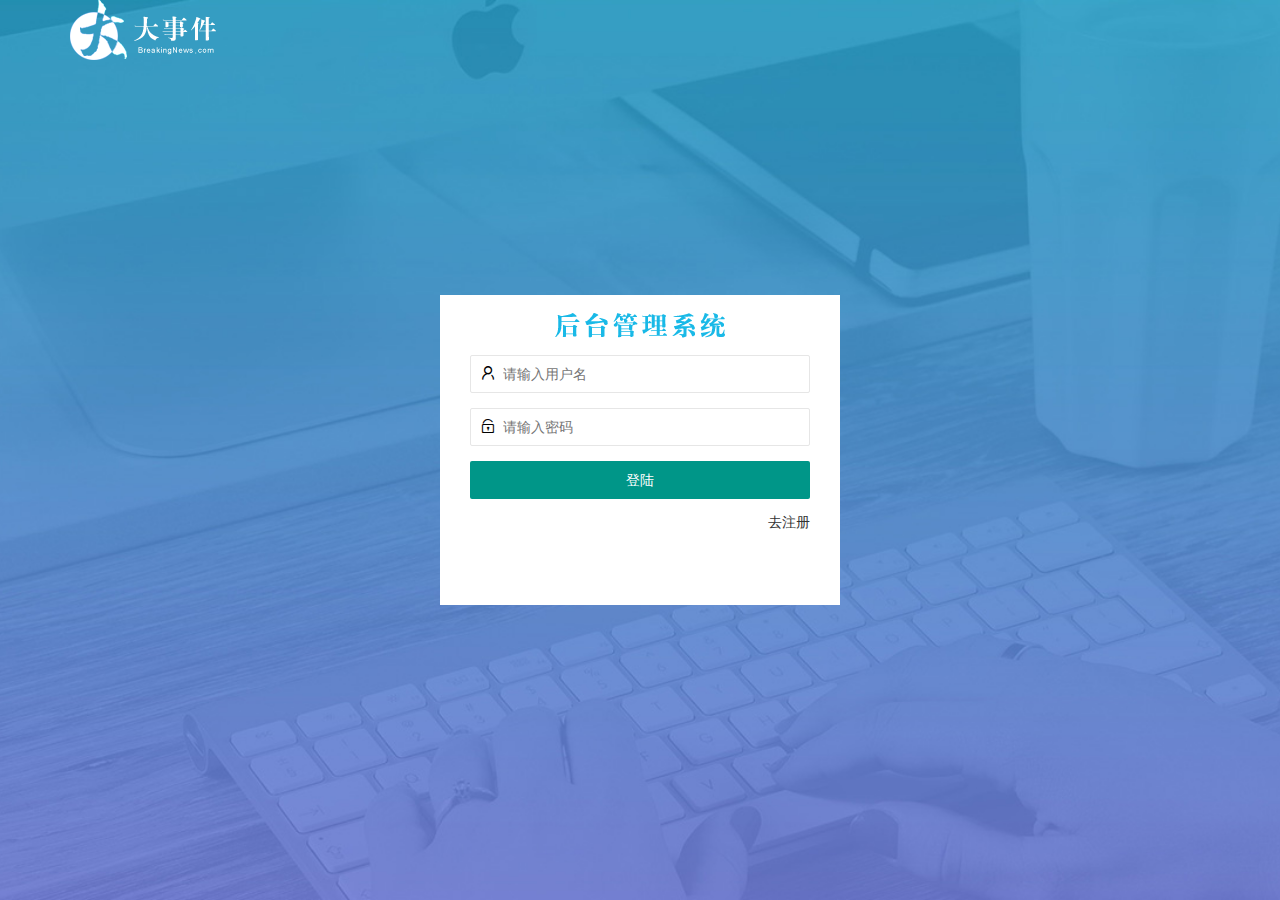
==== commit f4831d2f: "完成注册功能" ====
--- a/login.html
+++ b/login.html
@@ -31,16 +31,42 @@
             </div>
             <div class="layui-form-item">
                 <i class="layui-icon layui-icon-password"></i>
-                <input type="text" name="password" required lay-verify="required" placeholder="请输入密码" autocomplete="off" class="layui-input">
+                <input type="text" name="password" required lay-verify="required|pwd" placeholder="请输入密码" autocomplete="off" class="layui-input">
             </div>
             <div class="layui-form-item">
                 <button class="layui-btn layui-btn-fluid" lay-submit lay-filter="formDemo">登陆</button>
             </div>
             <div class="layui-form-item">
-                <a href="javascript:;">去注册</a>
+                <a href="javascript:;" class="bb" id="go-reg">去注册</a>
+            </div>
+        </form>
+
+        <!-- 注册表单 -->
+        <form class="layui-form" action="" id="form-reg" style="display: none;">
+            <div class="layui-form-item">
+                <i class="layui-icon layui-icon-username"></i>
+                <input type="text" name="username" required lay-verify="required" placeholder="请输入用户名" autocomplete="off" class="layui-input">
+            </div>
+            <div class="layui-form-item">
+                <i class="layui-icon layui-icon-password"></i>
+                <input type="text" name="password" required lay-verify="required|pwd" placeholder="请输入密码" autocomplete="off" class="layui-input">
+            </div>
+            <div class="layui-form-item">
+                <i class="layui-icon layui-icon-password"></i>
+                <input type="text" name="repassword" required lay-verify="required|pwd|repwd" placeholder="请再次输入密码" autocomplete="off" class="layui-input">
+            </div>
+            <div class="layui-form-item">
+                <button class="layui-btn layui-btn-fluid" lay-submit lay-filter="formDemo">注册</button>
+            </div>
+            <div class="layui-form-item">
+                <a href="javascript:;" class="bb" id="go-login">去登陆</a>
             </div>
         </form>
     </div>
+
+    <script src="/assets/lib/layui/layui.all.js"></script>
+    <script src="/assets/lib/jquery.js"></script>
+    <script src="/assets/js/login.js"></script>
 </body>
 
 </html>--- a/assets/css/login.css
+++ b/assets/css/login.css
@@ -23,4 +23,22 @@
 
 .layui-form {
     padding: 0 30px;
+}
+
+.layui-form-item {
+    position: relative;
+}
+
+.layui-icon {
+    position: absolute;
+    left: 10px;
+    top: 10px;
+}
+
+.layui-input {
+    padding-left: 32px;
+}
+
+.bb {
+    float: right;
 }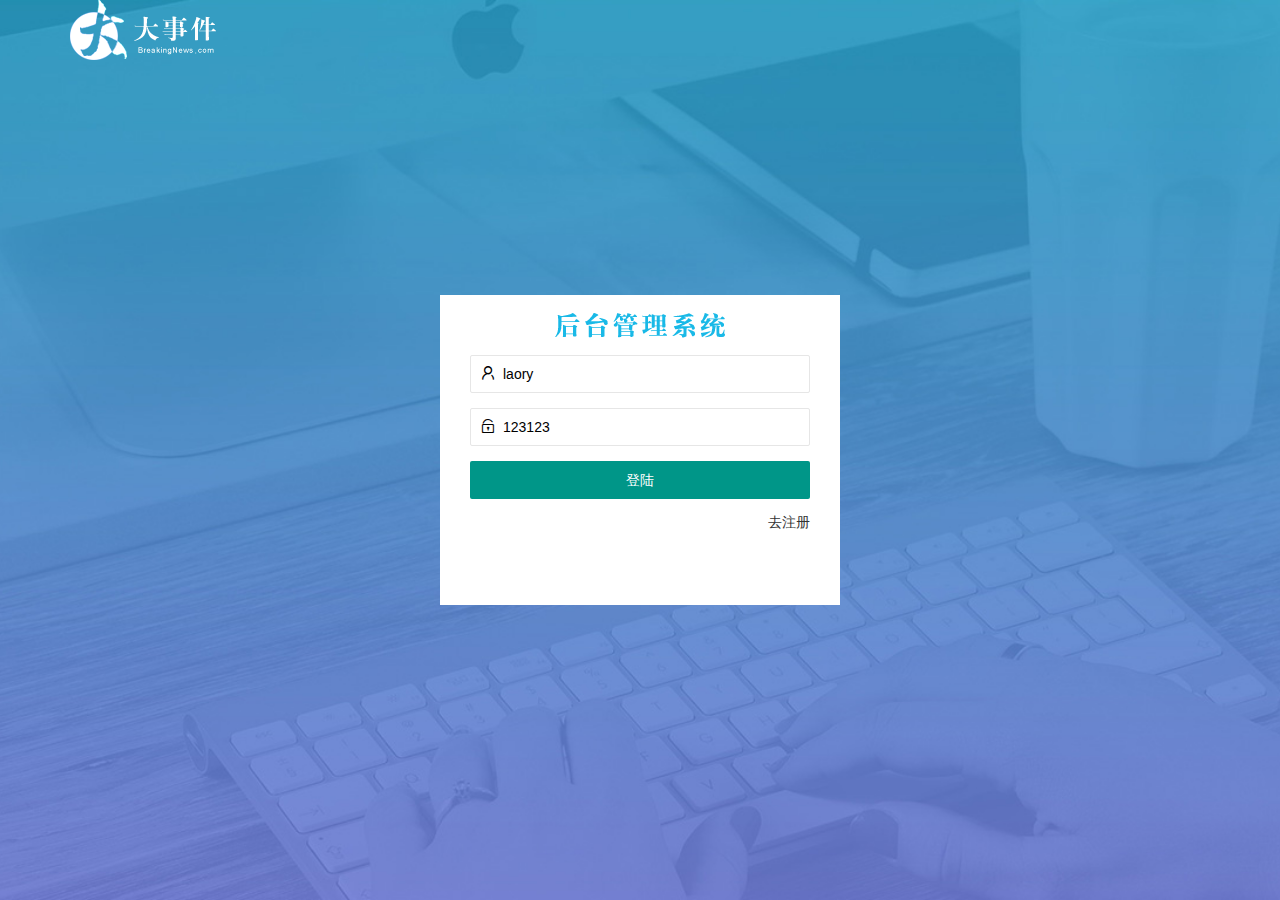
==== commit 6320ba38: "完成主页架构和渲染头像" ====
--- a/login.html
+++ b/login.html
@@ -27,11 +27,11 @@
         <form class="layui-form" action="" id="form-login">
             <div class="layui-form-item">
                 <i class="layui-icon layui-icon-username"></i>
-                <input type="text" name="username" required lay-verify="required" placeholder="请输入用户名" autocomplete="off" class="layui-input">
+                <input value="laory" type="text" name="username" required lay-verify="required" placeholder="请输入用户名" autocomplete="off" class="layui-input">
             </div>
             <div class="layui-form-item">
                 <i class="layui-icon layui-icon-password"></i>
-                <input type="text" name="password" required lay-verify="required|pwd" placeholder="请输入密码" autocomplete="off" class="layui-input">
+                <input value="123123" type="text" name="password" required lay-verify="required|pwd" placeholder="请输入密码" autocomplete="off" class="layui-input">
             </div>
             <div class="layui-form-item">
                 <button class="layui-btn layui-btn-fluid" lay-submit lay-filter="formDemo">登陆</button>
